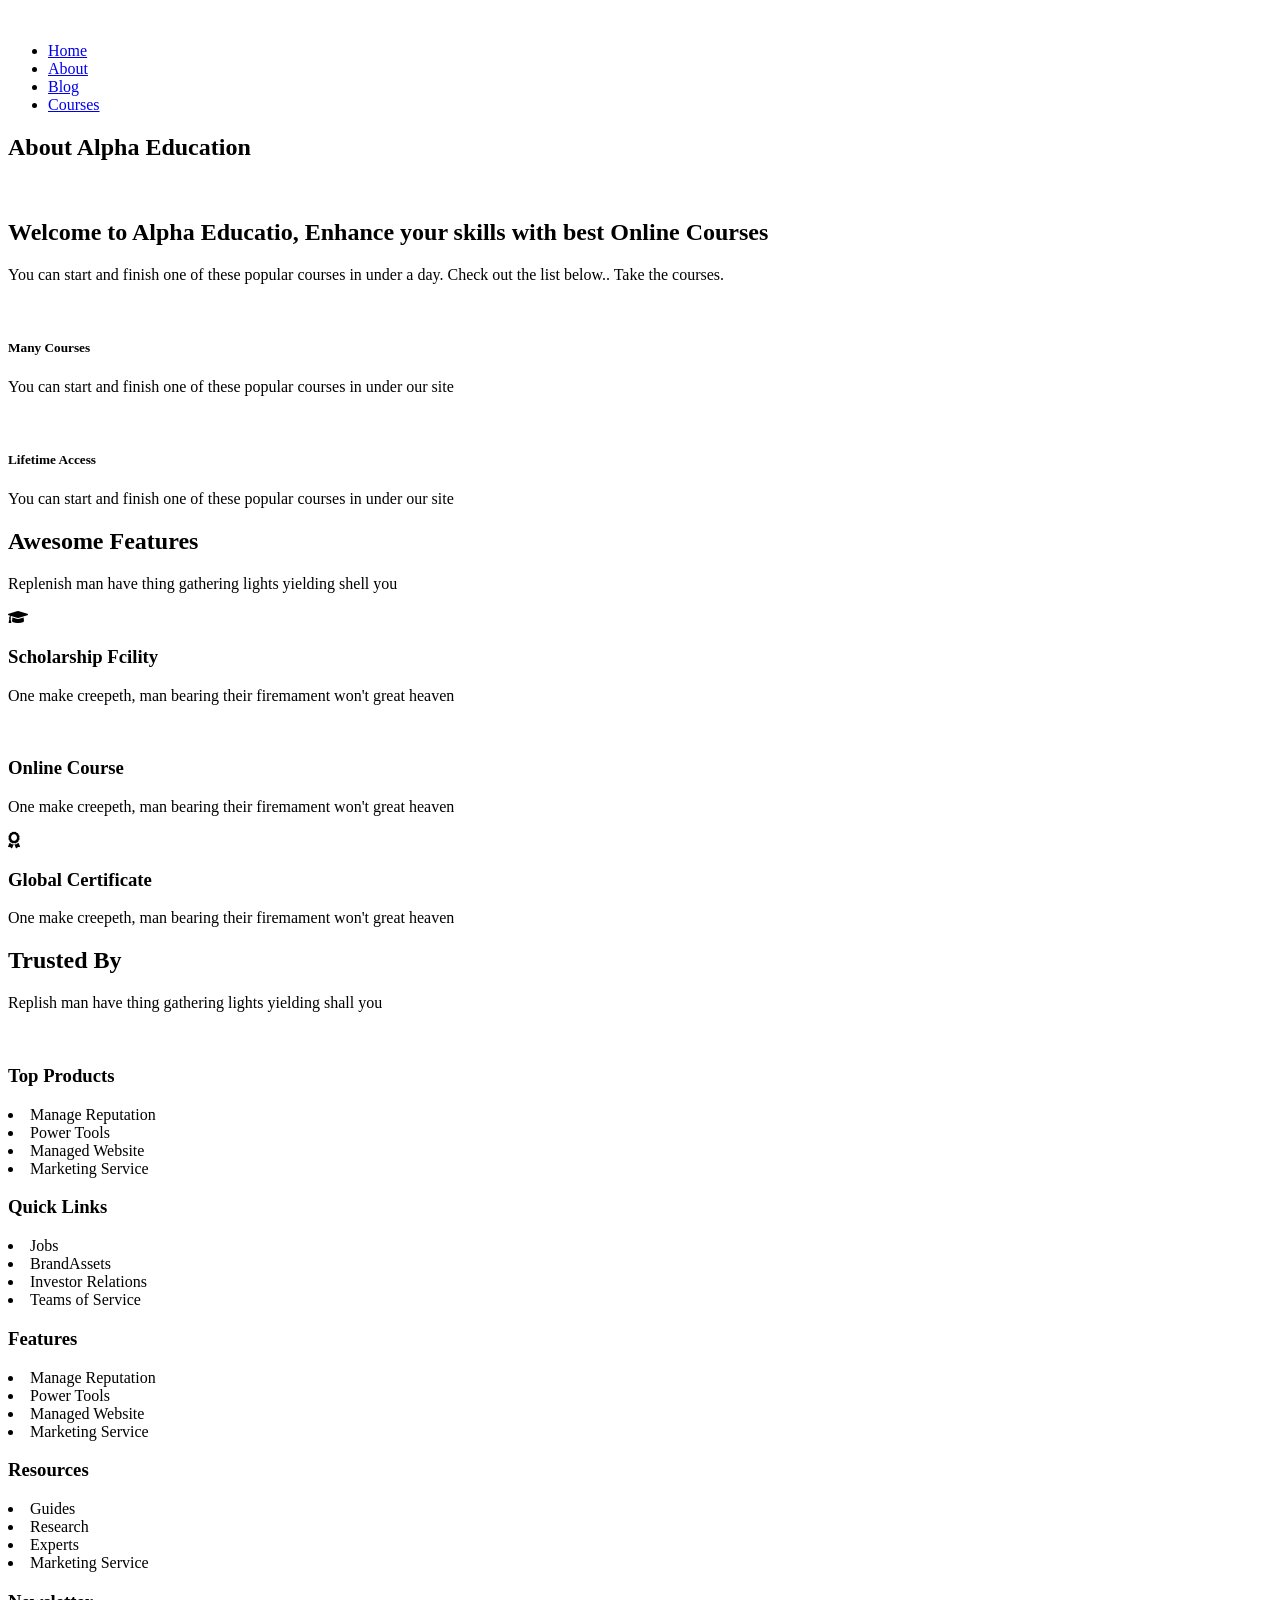
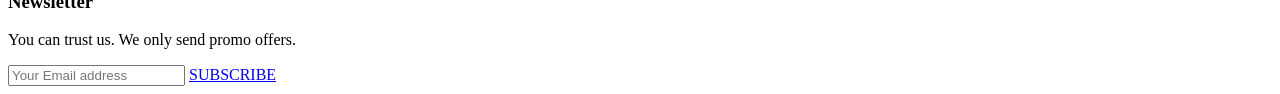
==== about.html @ 926b459c "Create about.html" ====
<!DOCTYPE html>
<html lang="en">
<head>
    <meta charset="UTF-8">
    <meta http-equiv="X-UA-Compatible" content="IE=edge">
    <meta name="viewport" content="width=device-width, initial-scale=1.0">
    <title>Educational Website</title>

    <link rel="stylesheet" href="https://use.fontawesome.com/releases/v5.15.4/css/all.css" />
    
    <link rel="stylesheet" href="style.css">

</head>
<body>
    <!--Navigation-->
    <nav>
        <img src="image/AE.jpg" alt="">
        <div class="navigation">
            <ul>
                
                <li><a href="Index1.html">Home</a></li>
                <li><a class="active" href="about.html">About</a></li>
                <li><a href="blog.html">Blog</a></li>
                <li><a href="course.html">Courses</a></li>
            </ul>
        </div>
    </nav>

    <!--Home-->

    <section id="about-home">
        <h2> <b>About Alpha Education</b></h2>
    </section>

    <section id="about-container">
        <div class="about-img">
            <img src="Image/Learning.jpg" alt="">
        </div>
        <div class="about-text">
            <h2>Welcome to Alpha Educatio, Enhance your skills with best Online Courses</h2>
            <p>You can start and finish one of these popular courses in under a day. Check out the list below.. Take the courses.</p>
            <div class="about-fe">
                <img src="Image/Feature.png" alt="">
                <div class="fe-text">
                    <h5>Many Courses</h5>
                    <p>You can start and finish one of these popular courses in under our site</p>
                </div>
            </div>
            <div class="about-fe">
                <img src="Image/Feature.png" alt="">
                <div class="fe-text">
                    <h5>Lifetime Access</h5>
                    <p>You can start and finish one of these popular courses in under our site</p>
                </div>
            </div>
        </div>
    </section>

    <!--features-->
    <section id="features">
        <h1>Awesome Features</h1>
        <p>Replenish man have thing gathering lights yielding shell you </p>
        <div class="fea-base">
            <div class="fea-box">
                <i class="fas fa-graduation-cap"></i>
                <h3> Scholarship Fcility</h3>
                <p>One make creepeth, man bearing their firemament won't great heaven</p>
            </div>
            <div class="fea-box">
                <i class="fas fa-file-certificate"></i>
                <h3> Online Course</h3>
                <p>One make creepeth, man bearing their firemament won't great heaven</p>
            </div>
            <div class="fea-box">
                <i class="fas fa-award"></i>
                <h3> Global Certificate</h3>
                <p>One make creepeth, man bearing their firemament won't great heaven</p>
            </div>
        </div>
    </section>

    <section id="trust">
        <h1>Trusted By</h1>
        <p>Replish man have thing gathering lights yielding shall you</p>
        <div class="trust-img">
            <img src ="Image/trust1.png" alt="">
            <img src ="Image/trusted2.jpg" alt="">
            <img src ="Image/trusted3.png" alt="">
            <img src ="Image/trusted4.png" alt="">
            <img src ="Image/trusted7.jpg" alt="">
            <img src ="Image/trusted8.png" alt="">
        </div>
    </section>

<footer>
    <div clas="footer-col">
        <h3> Top Products</h3>
        <li>Manage Reputation</li>
        <li>Power Tools</li>
        <li>Managed Website</li>
        <li>Marketing Service</li>
    </div>
    <div clas="footer-col">
        <h3> Quick Links</h3>
        <li>Jobs</li>
        <li>BrandAssets</li>
        <li>Investor Relations</li>
        <li>Teams of Service</li>
    </div>
    <div clas="footer-col">
        <h3> Features</h3>
        <li>Manage Reputation</li>
        <li>Power Tools</li>
        <li>Managed Website</li>
        <li>Marketing Service</li>
    </div>
    <div clas="footer-col">
        <h3>Resources</h3>
        <li>Guides</li>
        <li>Research</li>
        <li>Experts</li>
        <li>Marketing Service</li>
    </div>

    <div class="footer-col">
        <h3>Newsletter</h3>
        <p>You can trust us. We only send promo offers.</p>
        <div class="subscribe">
            <input type="text" placeholder="Your Email address">
            <a href="#" class="yellow">SUBSCRIBE</a>
        </div>
    </div>

</footer>


</body>
</html>
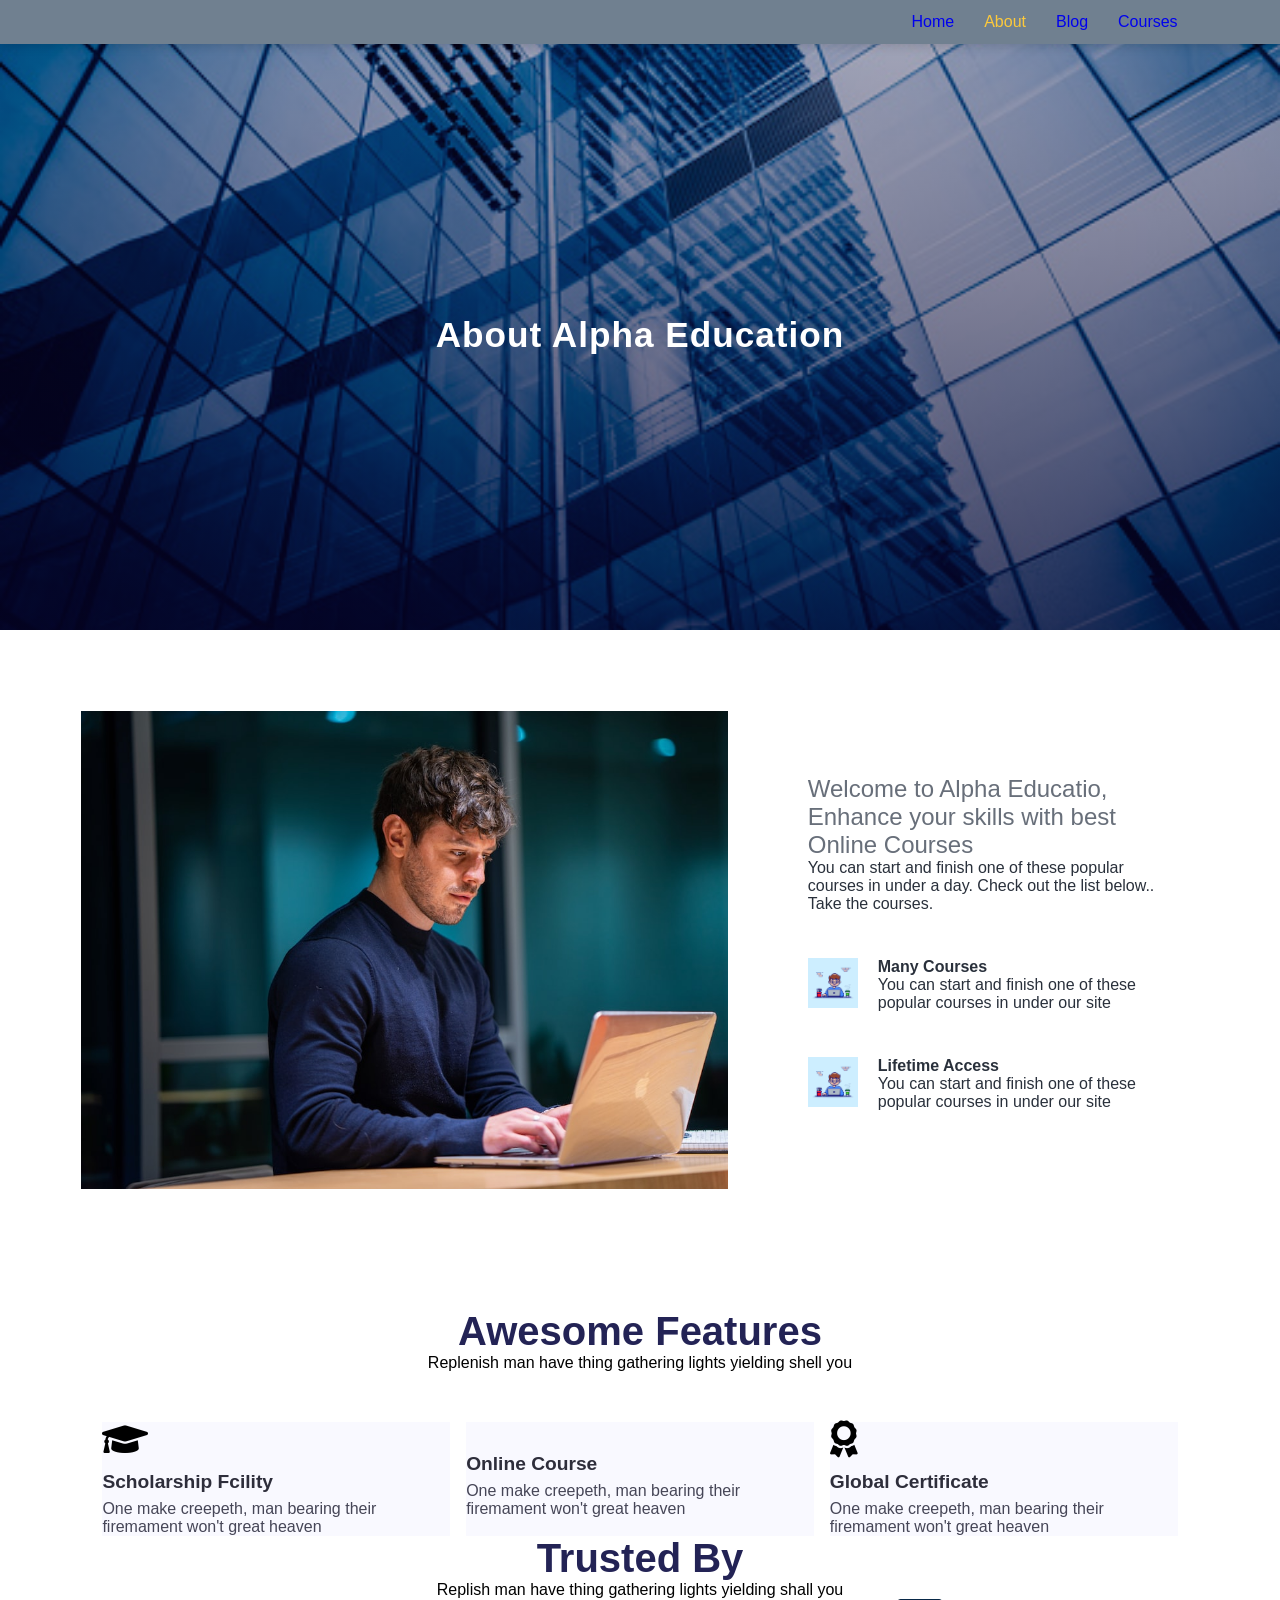
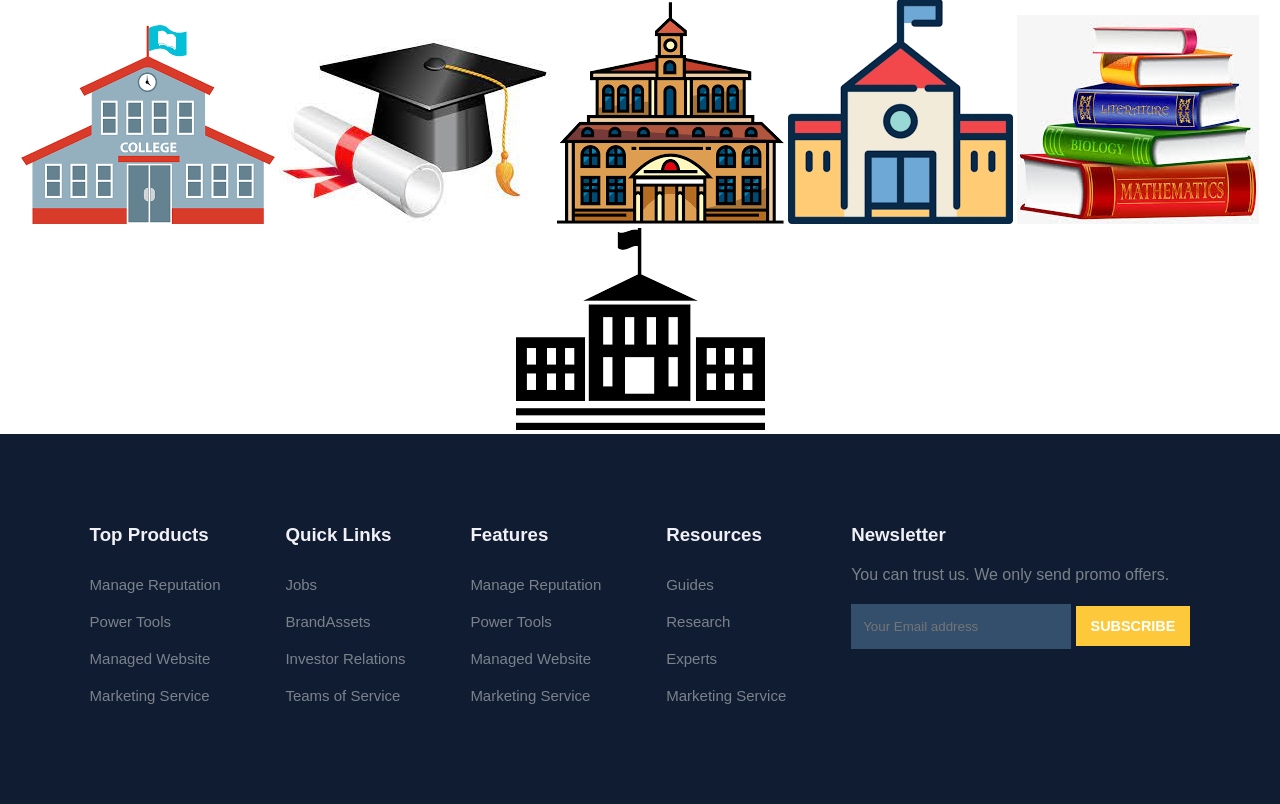
==== commit 9a310399: "ggg" ====
--- a/about.html
+++ b/about.html
@@ -135,4 +135,4 @@
 
 
 </body>
-</html>
+</html>
--- a/style.css
+++ b/style.css
@@ -0,0 +1,710 @@
+@import url('https://font.googleapis.com/css2?family=Poppins:wght@100;200;300;400;500;600;700;800;900&display=swap');
+
+* {
+    margin: 0;
+    padding: 0;
+    box-sizing: border-box;
+}
+
+body{
+    font-family: 'Poppins', sans-serif;
+}
+
+/* Global Tags */
+
+h1{
+    font-size: 2.5rem;
+    font-weight: 700;
+    color: rgb(35,35,85);
+}
+
+span{
+    font-size: .9rem;
+    color: #757373;
+}
+
+h6{
+    font-size: 1.1rem;
+    color: rgb(24,24,49);
+}
+
+
+/*Navigation*/
+
+nav{
+    position: fixed;
+    width: 100%;
+    background-color: slategray;
+    display: flex;
+    flex-direction: row;
+    justify-content: space-between;
+    align-items: center;
+    padding: 1vw 8vw;
+    box-shadow: 2px 2px 10px rgba(0,0,0,0.15);
+    z-index: 999;
+}
+
+nav img{
+    width: 150px;
+    cursor: pointer;
+}
+
+nav .navigation ul{
+    display: flex;
+    justify-content: flex-end;
+    align-items: center;
+}
+
+nav .navigation ul li{
+    list-style: none;
+    margin-left: 30px;
+}
+
+nav .navigation ul li a{
+    text-decoration: none;
+    colour: rgb(21, 21, 100);
+    font-size: 16px;
+    font-weight: 500;
+    transition: 0.3s ease;
+}
+
+
+nav .navigation ul li a.active,
+nav .navigation ul li a:hover{
+    color: #FDC93B;
+}
+
+/*Home*/
+
+#home{
+    background-image: linear-gradient(rgba(9,5,54,0.3), rgba(5,4,46,0.7)),url("image/backg.jpg");
+    width: 100;
+    height: 100vh;
+    background-size: cover;
+    background-position: center;
+    display: flex;
+    flex-direction: column;
+    justify-content: center;
+    align-items: center;
+    text-align: center;
+    padding-top: 40px;
+}
+
+#home h2{
+    color: beige;
+    font-size: 2.2rem;
+    letter-spacing: 1px;
+}
+
+#home p{
+    width: 50%;
+    color: beige;
+    font-size: 0.9rem;
+    letter-spacing: 2px;
+    line-height: 25px;
+}
+
+#home .btn{
+    padding-top: 30px;
+    margin-top: 50px;
+}
+
+#home a{
+    text-decoration: none;
+    font-size: 0.9rem;
+    padding: 13px 35px;
+    background-color: #fff;
+    font-weight: 600;
+    border-radius: 5px;
+
+}
+#home a.blue{
+    color: #fff;
+    background: rgb(21, 21, 100);
+    transition: 0.3 ease;
+}
+
+#home a.blue:hover{
+    color: rgb(21, 21, 100);
+    background: #fff;
+}
+
+#home a.yellow{
+    color: #fff;
+    background: #FDC93B;
+    transition: 0.3 ease;
+}
+
+#home a.yellow:hover {
+    color: rgb(21,21, 100);
+    background: #fff;
+}
+
+/*features*/
+
+#features{
+    padding: 5vw 8vw 0 8vw;
+    text-align: center;
+}
+
+#features .fea-base{
+    display: grid;
+    grid-template-columns: repeat(auto-fit,minmax(320px,1fr));
+    grid-gap: 1rem;
+    margin-top: 50px;
+}
+
+#features .fea-box{
+    background-color: #F9F9FF;
+    text-align: start;
+}
+
+#features .fea-box i{
+    font-size: 2.3rem;
+    color: rgb44,44,80;
+}
+
+#features .fea-box h3{
+    font-size: 1.2rem;
+    font-weight: 600;
+    color: rgb(46,46,59);
+    padding: 13px 0 7px 0;
+}
+
+#features .fea-box p{
+    font-size: 1rem;
+    font-weight: 400;
+    color: rgb(70,70,87);
+}
+
+/*course*/
+
+#course{
+    padding: 8vw 8vw 8vw 8vw;
+    text-align: center;
+}
+
+#course .course-box{
+    display: grid;
+    grid-template-columns: repeat(auto-fit, minmax(320px, 1fr));
+    grid-gap: 1rem;
+    margin-top: 50px;
+}
+
+#course .courses{
+    text-align: start;
+    background: #F9F9FF;
+    height: 100%;
+    position: relative;
+}
+
+#course .courses img{
+    width: 100%;
+    height: 60%;
+    background-size: cover;
+    background-position: center;
+}
+
+#course .courses .details{
+    padding: 15px 15px 0 15px;
+}
+
+#course .courses .details i{
+    color: #FDC93B;
+    font-size: .9rem;
+}
+
+#course .courses .cost{
+    background-color: rgb(74, 74, 136);
+    color: #fff;
+    line-height: 70px;
+    width: 70px;
+    height: 70px;
+    text-align: center;
+    border-radius: 50%;
+    position: absolute;
+    right: 15px;
+    bottom: 75px;
+}
+
+/*registration*/
+
+#registration {
+    padding: 6vw 8vw 6vw 8vw;
+    background-image:linear-gradient(rgba(99,112,168,0.5), rgba(81,91,233,0.5)), url("Image/sign-up1.jpeg") ;
+    width: 100%;
+    height: 100%;
+    background-size: cover;
+    background-position: center;
+    display: flex;
+    justify-content: space-between;
+    align-items: center;
+}
+
+#registration .reminder{
+    color: #fff;
+
+}
+
+#registration .reminder h1{
+    color: #fff;
+    
+}
+
+#registration .reminder .time{
+    display: flex;
+    margin-top: 40px;
+}
+
+#registration .reminder .time .date{
+    text-align: center;
+    padding: 13px 33px;
+    background: rgb(255,255,255,0.25);
+    backdrop-filter: blur(4px);
+    box-shadow: 0 8px 32px 0 rgba(31,38,135, 0.37);
+    border-radius: 5px;
+    margin: 0 5px 10px 5px;
+    border: 1px solid rgba(255, 255,255,0.18);
+    font-size: 1.1rem;
+    font-weight: 600;
+}
+
+#registration .form{
+    background-color: rgba(31,38,135, 0.37);
+    border-radius: 8px;
+    display: flex;
+    flex-direction: column;
+    padding: 40px;
+    box-shadow: 0 8px 32px 0 rgba(31,38,135, 0.37);
+}
+
+#registration .form input {
+    margin: 15px 0;
+    padding: 15px 10px;
+    border: 1px solid rgb(84, 40, 241);
+    outline: none;
+}
+
+#registration .form .btn{
+    margin-top: 20px;
+}
+
+#registration .form input::placeholder{
+    color: #413c3c;
+    font-weight: 500;
+    font-size: 0.9rem;
+}
+
+#registration .form a.yellow {
+    text-decoration: none;
+    font-size: 0.9rem;
+    padding: 13px 35px;
+    background-color: #fff;
+    font-weight: 600;
+    border-radius: 5px;
+    color: #fff;
+    background: #FDC93B;
+    transition: 0.3 ease;
+}
+
+#registration .form a.yellow:hover {
+    color: rgb(21,21, 100);
+    background: #fff;
+}
+
+/*experts*/
+
+#experts {
+    padding: 8vw 8vw 8VW 8vw;
+    text-align: center;
+}
+
+
+#experts .expert-box{
+    display: grid;
+    grid-template-columns: repeat(auto-fit, minmax(250px, 1fr));
+    grid-gap: 1rem;
+    margin-top: 50px;
+}
+
+#experts .expert-box .profile{
+    background: #fafaf1;
+    padding: 30px 10px;
+}
+
+#experts .expert-box .profile img{
+    width: 100%;
+    height: 80%;
+    background-size: cover;
+    background-position: center;
+}
+
+#experts .expert-box .profile .pro-links{
+    margin-top: 10px;
+}
+
+#experts .expert-box .profile .pro-links i{
+    padding: 10px 13px;
+    border: 1px solid rgb(21, 21, 100);
+    cursor: pointer;
+    transition: 0.3s ease;
+}
+
+#experts .expert-box .profile .pro-links i:hover{
+    background: rgb(21, 21, 100);
+    color: #fff;
+    border: 1px solid rgb(21, 21, 100);
+    cursor: pointer;
+}
+
+/*footer*/
+
+footer{
+    padding: 7vw;
+    background-color: #101C32;
+    display: flex;
+    justify-content: space-between;
+    align-items: flex-start;
+    flex-wrap: wrap;
+}
+footer .footer-col{
+    padding-bottom: 40px;
+}
+
+footer h3{
+    color: rgb(241,240,245);
+    font-weight: 600;
+    padding-bottom: 20px;
+}
+
+footer li{
+    list-style: none;
+    color: #7b838a;
+    padding: 10px 0;
+    font-size: 15px;
+    cursor: pointer;
+    transition: 0.3s ease;
+}
+
+footer li:hover{
+    color: rgb(241,240,245);
+
+}
+
+footer p{
+    color: #7b838a;
+}
+
+footer .subscribe{
+    margin-top: 20px;
+}
+
+footer input{
+    width: 220px;
+    padding: 15px 12px;
+    background: #334F6C;
+    border: none;
+    outline: none;
+    color: #fff;
+}
+
+footer .subscribe a{
+    text-decoration: none;
+    font-size: 0.9rem;
+    padding: 12px 15px;
+    background-color: #fff;
+    font-weight: 600;
+
+}
+
+footer .subscribe a.yellow{
+    color: #fff;
+    background: #FDC93B;
+    transition: 0.3 ease;
+}
+
+footer .subscribe a.yellow:hover {
+    color: rgb(21,21, 100);
+    background: #fff;
+}
+
+/*About*/
+
+#about-home{
+    background-image: linear-gradient(rgba(9,5,54,0.3), rgba(5,4,46,0.7)),url("Image/about2.jpg");
+    width: 100;
+    height: 70vh;
+    background-size: cover;
+    background-position: center;
+    display: flex;
+    flex-direction: column;
+    justify-content: center;
+    align-items: center;
+    text-align: center;
+    padding-top: 40px;
+}
+
+#about-home h2{
+    color: #fff;
+    font-size: 2.2rem;
+    letter-spacing: 1px;
+}
+
+#about-container{
+    display: flex;
+    align-items: center;
+    padding: 4vw 4vw 2vw 4vw;
+}
+
+#about-container .about-img {
+    width: 60%;
+    height: 80%;
+    display: flex;
+    flex-direction: column;
+    padding: 30px;
+}
+
+#about-container .about-text{
+    width: 40%;
+    padding: 50px;
+}
+
+#about-container .about-text h2{
+    color: #686F7A;
+    font-weight: 300;
+}
+#about-container .about-text p{
+    color: #29303B;
+    padding-bottom: 15px;
+}
+
+#about-container .about-text .about-fe{
+    display: flex;
+    justify-content: space-between;
+    align-items: flex-start;
+    margin-top: 30px;
+}
+
+#about-container .about-text .about-fe img{
+    width: 50px;
+    background-size: cover;
+    background-position: center;
+    margin-right: 20px;
+}
+
+#about-container .about-text .about-fe .fe-text{
+    width: 90%;
+}
+
+#about-container .about-text .about-fe .fe-text h5{
+    font-size: 16px;
+    color: #29303B;
+}
+
+#trust{
+    text-align: center;
+}
+
+/* Course_inner */
+#course-inner{
+    display: flex;
+   justify-content:space-between;
+   align-items: flex-start;
+   padding: 8vw;
+}
+
+#course-inner h3{
+    padding: 35px 0 25px 0;
+    color: #29303B;
+}
+
+#course-inner p{
+    color: #64626e;
+}
+
+#course-inner hr{
+    height: 1px;
+    background-attachment: rgba(236, 226, 229, 0.5);
+    margin-top: 40px;
+}
+
+#course-inner  .overview{
+    width:70%;
+}
+#course-inner  .overview .course-img{
+    width:100%;
+    height: 60vh;
+    object-fit: cover;
+    border-radius: 12px;
+    margin-bottom: 20px;
+}
+
+#course-inner  .overview .course-head{
+    display: flex;
+    align-items: flex-start;
+    justify-content: space-between;
+}
+ 
+#course-inner  .overview .course-head .c-name{
+    width: 70%;
+}
+#course-inner  .overview .course-head .c-name h2{
+    color: #29303B
+}
+
+#course-inner  .overview .course-head .c-name .star{
+    margin: 6px 0;
+}
+
+#course-inner  .overview .course-head .c-name .star i{
+    color: #FDC938;
+    font-size: 0.9rem;
+}
+
+#course-inner  .overview .course-head .c-name p{
+    font-size: 15px;
+}
+
+#course-inner  .overview .course-head span{
+    padding: 16px 22px ;
+    border-radius: 5px;
+    color: #5838fc;
+    font-size: 24px;
+    font-weight: 700;
+    background-color: rgba(88, 56, 252,0.1);
+}
+
+#course-inner .learn p{
+ font-size: 15px;
+ padding-bottom: 15px;
+}
+
+#course-inner .learn p i{
+    color: #654ce4;
+    font-weight: 700;
+    margin-right: 20px;
+}
+
+#course-inner .tutor{
+    display: flex;
+}
+
+#course-inner .tutor img{
+    width: 70px;
+    height: 70px;
+    border-radius: 50%;
+    margin-right: 20px;
+}
+
+#course-inner .tutor h5{
+    font-size: 15px;
+}
+#course-inner .enroll{
+    width: 300px;
+    padding: 0 30px 30px 30px;
+    border-radius: 11px;
+    box-shadow: 0px 20px 40px 0 rgb(11 2 55 / 8%);
+}
+
+#course-inner .enroll h3{
+    padding-bottom: 10px;
+}
+
+#course-inner .enroll p{
+    font-size: 15px;
+    color: #64626e;
+    margin: 15px 0;
+}
+
+#course-inner .enroll p i{
+    color: #654ce4;
+    font-weight: 500;
+    margin-right: 18px;
+    width: 16px;
+    height: 16px;
+    line-height: 16px;
+    text-align: center;
+}
+
+#course-inner .enroll .enroll-btn{
+    padding: 25px 0 20px 0;
+    margin: auto;
+    text-align: center;
+}
+
+#course-inner .enroll .enroll-btn a{
+    text-decoration: none;
+    font-size: .8rem;
+    padding: 13px 13px;
+    border-radius: 5px;
+    font-weight: 600;
+    color: #fff;
+    background-color: rgb(50, 50, 136);
+}
+
+/* Course_inner */
+#course-inner {
+    display: flex;
+    flex-direction: column;
+    justify-content: center;
+    align-items: flex-start;
+    padding: 8vw 4vw;
+}
+
+#course-inner .overview{
+    width: 100%;
+}
+
+#course-inner .overview .course-img{
+    width: 100%;
+    height: 100%;
+}
+#course-inner .enroll{
+    margin-top: 25px;
+}
+
+/* Blog */
+#blog-container {
+    display: flex;
+    align-items : flex-start;
+    justify-content : space-between;
+    padding: 8vw;
+}
+#blog-container.blogs {
+    width:60%;
+}
+#blog-container .blogs.img {
+    width:100%;
+}
+#blog-container.blogs.post {
+    padding-bottom: 60px;
+}
+#blog-container.cate {
+    width:30%;
+}
+#blog-container .blogs .post.h2 {
+    color: #29303B;
+    padding : 15px e 19px e;
+}
+#blog-container .blogs .post.p{
+    color: #757373;
+    padding-bottom: 28px;
+}
+#blog-container .blogs .post.a{
+    text-decoration: none;
+    font-size: 0.9rem;
+    padding: 13px 35px;
+    background-color: rgb(21, 21, 100);
+    color: #fff;
+    border-radius: 5px;
+      font-weight: 600;
+}
+#blog-container .cate h2 {
+    padding-bottom: 7px;
+}
+#blog-container .cate a {
+    text-decoration: none;
+    color: #757373;
+    font-weight: 500;
+    line-height: 45px;
+}
